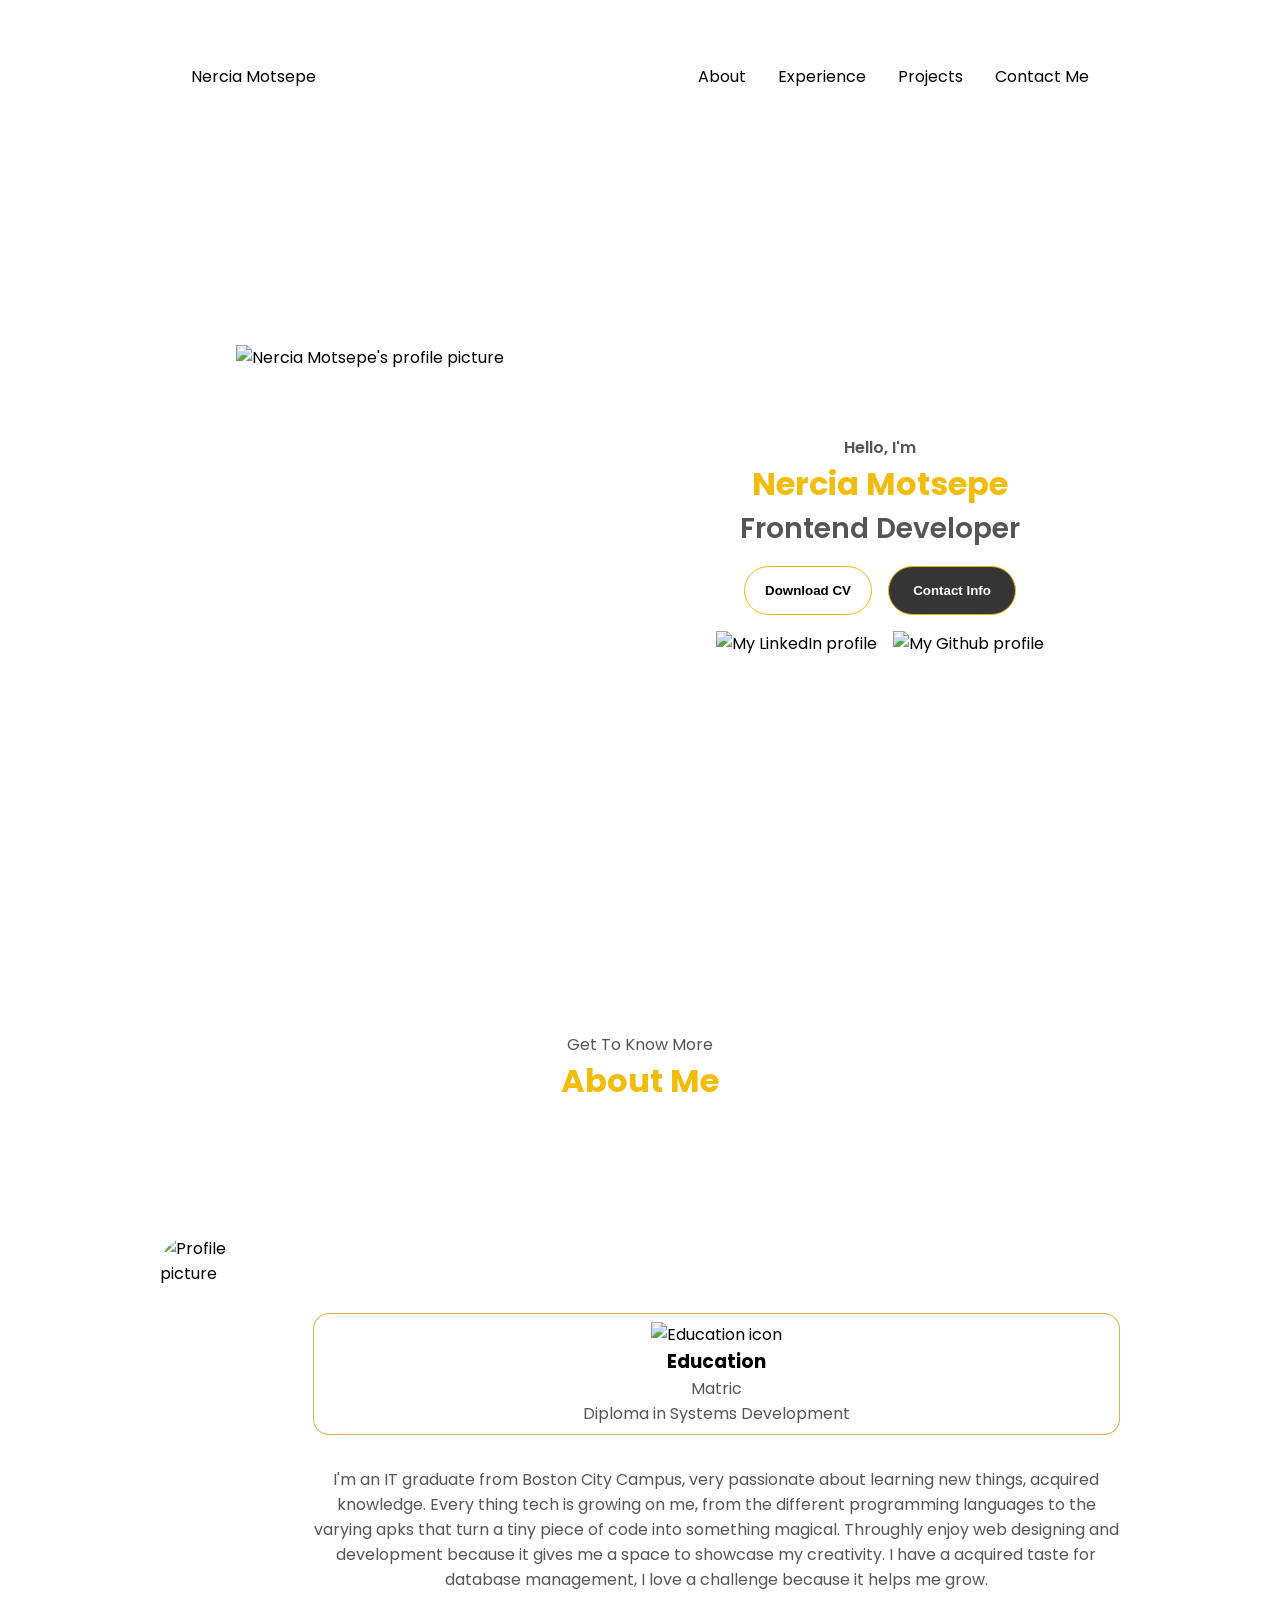
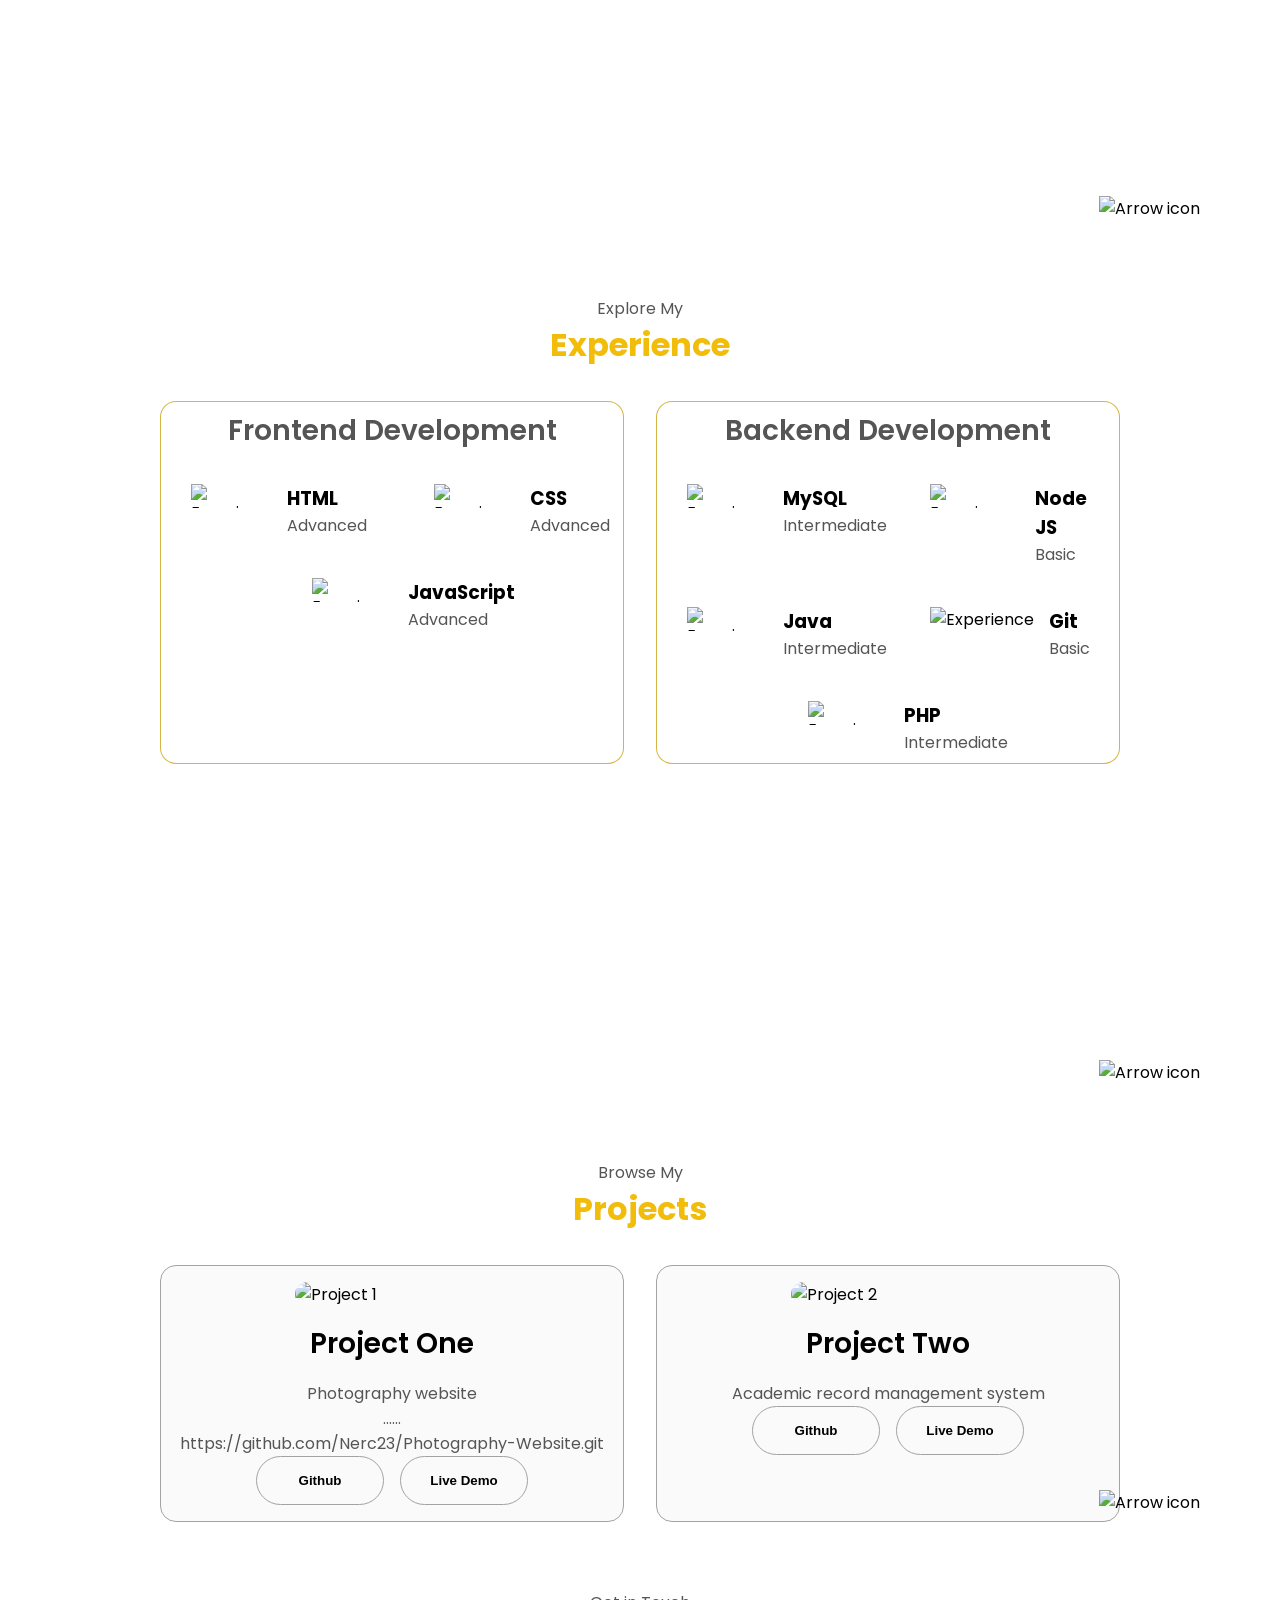
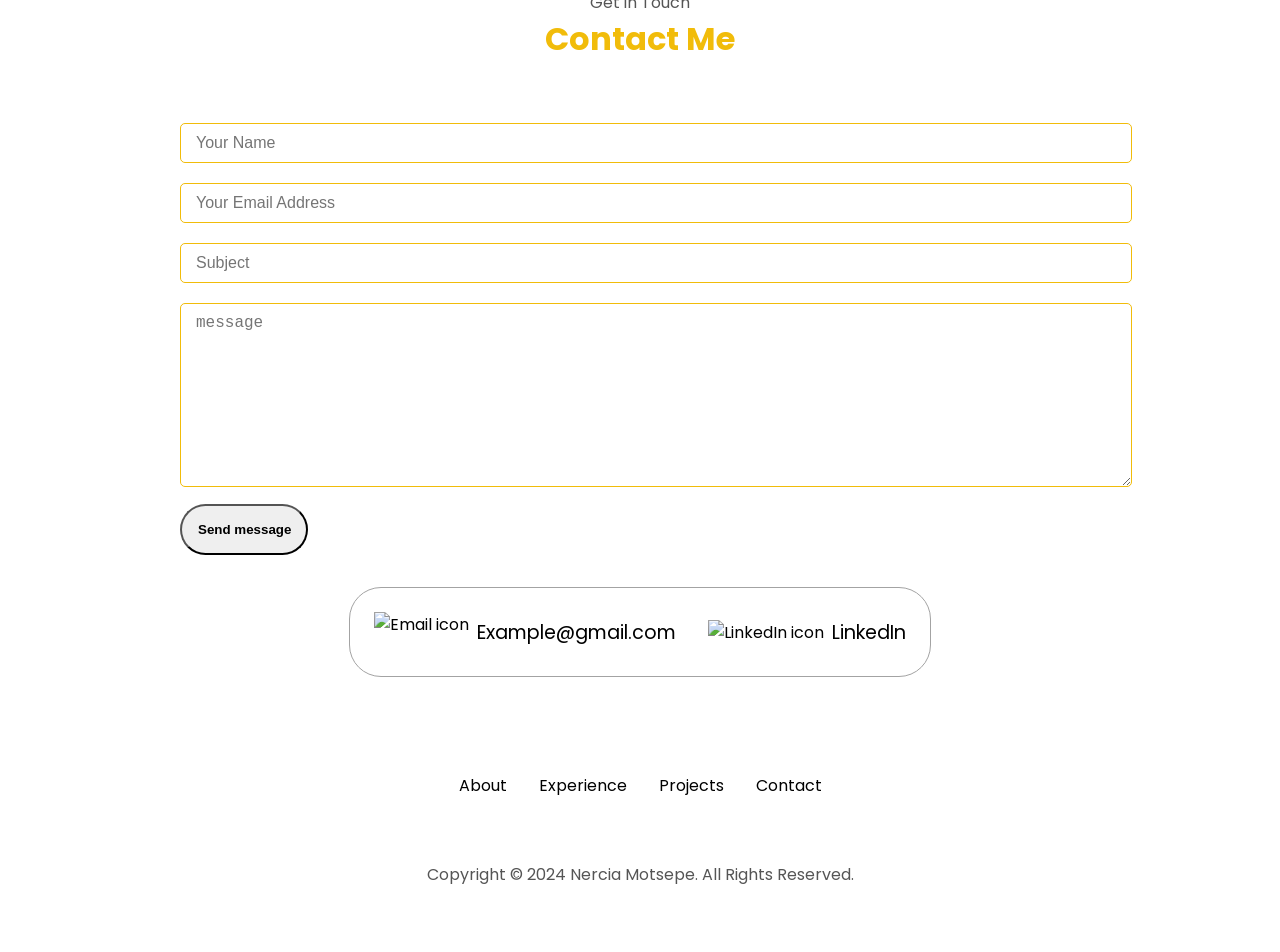
==== index 1.html @ d552fa84 "Add files via upload" ====
<!DOCTYPE html>
<html lang="en">
  <head>
    <meta charset="UTF-8" />
    <meta http-equiv="X-UA-Compatible" content="IE=edge" />
    <meta name="viewport" content="width=device-width, initial-scale=1.0" />
    <title>My Portfolio</title>
    <link rel="stylesheet" href="style.css" />
    <link rel="stylesheet" href="mediaqueries.css" />
  </head>
  <body>
    <nav id="desktop-nav">
      <div class="logo">Nercia Motsepe</div>
      <div>
        <ul class="nav-links">
          <li><a href="#about">About</a></li>
          <li><a href="#experience">Experience</a></li>
          <li><a href="#projects">Projects</a></li>
          <li><a href="#contact">Contact Me</a></li>
        </ul>
      </div>
    </nav>
    <nav id="hamburger-nav">
      <div class="logo">Nercia Motsepe</div>
      <div class="hamburger-menu">
        <div class="hamburger-icon" onclick="toggleMenu()">
          <span></span>
          <span></span>
          <span></span>
        </div>
        <div class="menu-links">
          <li><a href="#about" onclick="toggleMenu()">About</a></li>
          <li><a href="#experience" onclick="toggleMenu()">Experience</a></li>
          <li><a href="#projects" onclick="toggleMenu()">Projects</a></li>
          <li><a href="#contact" onclick="toggleMenu()">Contact</a></li>
        </div>
      </div>
    </nav>
    <section id="profile">
      <div class="section__pic-container">
        <img src="./assets/profile-pic-3.png" alt="Nercia Motsepe's profile picture" /> <!--change profile pic-->
      </div>
      <div class="section__text">
        <p class="section__text__p1">Hello, I'm</p>
        <h1 class="title">Nercia Motsepe</h1>
        <p class="section__text__p2">Frontend Developer</p><!--Developer and more-->
        <div class="btn-container">
          <button
            class="btn btn-color-2"
            onclick="window.open('./assets/CV-of-Nercia-Motsepe.pdf')" 
          ><!--Change ./assets/resume-example.pdf  and after assets add your own CV-->
            Download CV
          </button>
          <button class="btn btn-color-1" onclick="location.href='./#contact'">
            Contact Info
          </button>
        </div>
        <div id="socials-container">
          <img
            src="./assets/linkedin.png"
            alt="My LinkedIn profile"
            class="icon"
            onclick="location.href='https://linkedin.com/'"
          />
          <img
            src="./assets/github.png"
            alt="My Github profile"
            class="icon"
            onclick="location.href='https://github.com/'"
          />
        </div>
      </div>
    </section>
    <section id="about">
      <p class="section__text__p1">Get To Know More</p>
      <h1 class="title">About Me</h1>
      <div class="section-container">
        <div class="section__pic-container"> <!--Add a different about pic-->
          <img 
            src="./assets/about-pic.png" 
            alt="Profile picture"
            class="about-pic"
          />
        </div>
        <div class="about-details-container">
          <div class="about-containers">
            
            <div class="details-container">
              <img
                src="./assets/education.png"
                alt="Education icon"
                class="icon"
              />
              <h3>Education</h3>
              <p>Matric<br />Diploma in Systems Development</p> <!--Change accordingly-->
            </div>
          </div>
          <div class="text-container">
            <p>
              I'm an IT graduate from Boston City Campus, very passionate about learning new things, acquired knowledge. Every thing tech is growing on me, from the different programming languages to the varying apks that turn a tiny piece of code into something magical. Throughly enjoy web designing and development because it gives me a space to showcase my creativity. I have a acquired taste for database management, I love a challenge because it helps me grow.

            </p>
          </div>
        </div>
      </div>
      <img
        src="./assets/arrow.png"
        alt="Arrow icon"
        class="icon arrow"
        onclick="location.href='./#experience'"
      />
    </section>
    <section id="experience">
      <p class="section__text__p1">Explore My</p>
      <h1 class="title">Experience</h1>
      <div class="experience-details-container">
        <div class="about-containers">
          <div class="details-container">
            <h2 class="experience-sub-title">Frontend Development</h2>
            <div class="article-container">
              <article> <!--Edit accordingly and change the assets checkmarks into something more presentable-->
                <img
                  src="./assets/checkmark.png"
                  alt="Experience icon"
                  class="icon"
                />
                <div>
                  <h3>HTML</h3>
                  <p>Advanced</p>
                </div>
              </article>
              <article>
                <img
                  src="./assets/checkmark.png"
                  alt="Experience icon"
                  class="icon"
                />
                <div>
                  <h3>CSS</h3>
                  <p>Advanced</p>
                </div>
              </article>
              
              <article>
                <img
                  src="./assets/checkmark.png"
                  alt="Experience icon"
                  class="icon"
                />
                <div>
                  <h3>JavaScript</h3>
                  <p>Advanced</p>
                </div>
              </article>
              
              
            </div>
          </div>
          <div class="details-container">
            <h2 class="experience-sub-title">Backend Development</h2>
            <div class="article-container">
              <article>
                <img
                  src="./assets/checkmark.png"
                  alt="Experience icon"
                  class="icon"
                />
                <div>
                  <h3>MySQL</h3>
                  <p>Intermediate</p>
                </div>
              </article>
              <article>
                <img
                  src="./assets/checkmark.png"
                  alt="Experience icon"
                  class="icon"
                />
                <div>
                  <h3>Node JS</h3>
                  <p>Basic</p>
                </div>
              </article>
              <article>
                <img
                  src="./assets/checkmark.png"
                  alt="Experience icon"
                  class="icon"
                />
                <div>
                  <h3>Java</h3>
                  <p>Intermediate</p>
                </div>
              </article>
              <article>
                <img
                  src="./assets/checkmark.png"
                  alt="Experience icon"
                  class="icon"
                />
                <div>
                  <h3>Git</h3>
                  <p>Basic</p>
                </div>
              </article>
              <article>
                <img
                  src="./assets/checkmark.png"
                  alt="Experience icon"
                  class="icon"
                />
                <div>
                  <h3>PHP</h3>
                  <p>Intermediate</p>
                </div>
              </article>
            </div>
          </div>
          
        </div>
      </div>
      <img
        src="./assets/arrow.png"
        alt="Arrow icon"
        class="icon arrow"
        onclick="location.href='./#projects'"
      />
    </section>
    <section id="projects">
      <p class="section__text__p1">Browse My </p>
      <h1 class="title">Projects</h1>
      <div class="experience-details-container">
        <div class="about-containers">
          <div class="details-container color-container">
            <div class="article-container"> <!--Add different project images, for the actual projects also unique images for projects yet to come-->
              <img
                src="./assets/pw1.png" 
                alt="Project 1"
                class="project-img"
              />
            </div><!--Find a way to make the Live Demo button to actually show a visual of project, learn if you have to-->
            <h2 class="experience-sub-title project-title">Project One</h2>
            <p class="section__text__p1">Photography website </p>
            <p class="section__text__p1">...... </p>
            <p class="section__text__p1">https://github.com/Nerc23/Photography-Website.git </p>
            <div class="btn-container">
              <button
                class="btn btn-color-2 project-btn"
                onclick="location.href='https://github.com/'"
              >
                Github
              </button>
              <button
                class="btn btn-color-2 project-btn"
                onclick="location.href='https://github.com/'"
              >
                Live Demo
              </button>
            </div>
          </div>
          <div class="details-container color-container">
            <div class="article-container">
              <img
                src="./assets/arms.png"
                alt="Project 2"
                class="project-img"
              />
            </div>
            <h2 class="experience-sub-title project-title">Project Two</h2>
            <p class="section__text__p1">Academic record management system </p>
            <div class="btn-container">
              <button
                class="btn btn-color-2 project-btn"
                onclick="location.href='https://github.com/'"
              >
                Github
              </button>
              <button
                class="btn btn-color-2 project-btn"
                onclick="location.href='https://github.com/'"
              >
                Live Demo
              </button>
            </div>
          </div>
          
        </div>
      </div>
      <img
        src="./assets/arrow.png"
        alt="Arrow icon"
        class="icon arrow"
        onclick="location.href='./#contact'"
      />
    </section>
    <section id="contact">
      <p class="section__text__p1">Get in Touch</p>
      <h1 class="title">Contact Me</h1> 
         
      <div class="contact-bottom">
        <form class="form"><!--Edit according to rubric--><!--Remember to create invitation form as well-->
            <input type="text" placeholder="Your Name">
            <input type="email" placeholder="Your Email Address">
            <input type="text" placeholder="Subject">
            <textarea rows="9" placeholder="message"></textarea>
            <input type="submit" class="btn" value="Send message">
        </form>
    </div>

      <div class="contact-info-upper-container">
        <div class="contact-info-container">
          <!--Also add 'img & a href' info for cellphone-->
          <img
            src="./assets/email.png"
            alt="Email icon"
            class="icon contact-icon email-icon"
          />
          <p><a href="mailto:examplemail@gmail.com">Example@gmail.com</a></p> <!--Edit accordingly-->
        </div>
        <div class="contact-info-container">
          <img
            src="./assets/linkedin.png"
            alt="LinkedIn icon"
            class="icon contact-icon"
          />
          <p><a href="https://www.linkedin.com">LinkedIn</a></p><!--Edit accordingly-->
        </div>
      </div>

    </section>
    <footer>
      <nav>
        <div class="nav-links-container">
          <ul class="nav-links"> <!--Make the links font size smaller-->
            <li><a href="#about">About</a></li>
            <li><a href="#experience">Experience</a></li>
            <li><a href="#projects">Projects</a></li>
            <li><a href="#contact">Contact</a></li>
          </ul>
        </div>
      </nav>
      <p>Copyright &#169; 2024 Nercia Motsepe. All Rights Reserved.</p>
    </footer>
    <script src="script.js"></script>
  </body>
</html>
---- style.css ----
/* GENERAL */

@import url("https://fonts.googleapis.com/css2?family=Poppins:wght@300;400;500;600&display=swap");
/*Play around with fonts to see which you like better*/

:root{
  --white: #ddd;
  --dark: #111;
  --darkGrey: #474b4f;
  --lightGrey: #6b6e70;
  --lightestGrey: #b9bdc0;
  --lightGreen: #f1bc0a;
  --darkGreen: #f8f407;
  --transition: all 0.5s ease;
  
}
* {
  margin: 0;
  padding: 0;
}

body {
  font-family: "Poppins", sans-serif;
}

html {
  scroll-behavior: smooth;
}

p {
  color: rgb(85, 85, 85);
}

/* TRANSITION */

a,
.btn {
  transition: all 300ms ease;
}

/* DESKTOP NAV */

nav,
.nav-links {
  display: flex;
}

nav {
  justify-content: space-around;
  align-items: center;
  height: 17vh;
}

.nav-links {
  /*Create a hover effect for links, and must also change colour*/
  gap: 2rem;
  list-style: none;
  font-size: 1rem;
  
}

a {
  color: black;
  text-decoration: none;
  text-decoration-color: white;
}

a:hover {
  color: grey;
  text-decoration: underline;
  text-underline-offset: 1rem;
  text-decoration-color: rgb(181, 181, 181);
}

.logo {
  font-size: 1rem;
}

.logo:hover {
  cursor: default;
  color: #f1bc0a;
}

/* HAMBURGER MENU */

#hamburger-nav {
  display: none;
}

.hamburger-menu {
  position: relative;
  display: inline-block;
}

.hamburger-icon {
  display: flex;
  flex-direction: column;
  justify-content: space-between;
  height: 24px;
  width: 30px;
  cursor: pointer;
}

.hamburger-icon span {
  width: 100%;
  height: 2px;
  background-color: black;
  transition: all 0.3 ease-in-out;
}

.menu-links {
  position: absolute;
  top: 100%;
  right: 0;
  background-color: white;
  width: fit-content;
  max-height: 0;
  overflow: hidden;
  transition: all 0.3 ease-in-out;
}

.menu-links a {
  display: block;
  padding: 10px;
  text-align: center;
  font-size: 1.2rem;
  color:#474b4f;
  text-decoration: none;
  transition: all 0.3 ease-in-out;
}

.menu-links li {
  list-style: none;
}

.menu-links.open {
  max-height: 300px;
}

.hamburger-icon.open span:first-child {
  transform: rotate(45deg) translate(10px, 5px);
}

.hamburger-icon.open span:nth-child(2) {
  opacity: 0;
}

.hamburger-icon.open span:last-child {
  transform: rotate(-45deg) translate(10px, -5px);
}

.hamburger-icon span:first-child {
  transform: none;
}

.hamburger-icon span:first-child {
  opacity: 1;
}

.hamburger-icon span:first-child {
  transform: none;
}

/* SECTIONS */

section {
  padding-top: 4vh;
  height: 96vh;
  margin: 0 10rem;
  box-sizing: border-box;
  min-height: fit-content;
}

.section-container {
  display: flex;
}

/* PROFILE SECTION */

#profile {
  display: flex;
  justify-content: center;
  gap: 5rem;
  height: 80vh;
}

.section__pic-container {
  display: flex;
  height: 400px;
  width: 400px;
  margin: auto 0;
}

.section__text {
  align-self: center;
  text-align: center;
}

.section__text p {
  font-weight: 600;
}

.section__text__p1 {
  text-align: center;
}

.section__text__p2 {
  font-size: 1.75rem;
  margin-bottom: 1rem;
}

.title {
  font-size: 2rem;
  text-align: center;
  color:#f1bc0a;
}

#socials-container {
  display: flex;
  justify-content: center;
  margin-top: 1rem;
  gap: 1rem;
}

/* ICONS */

.icon {
  cursor: pointer;
  height: 1.5rem;
}

/* BUTTONS */

.btn-container {
  display: flex;
  justify-content: center;
  gap: 1rem;
}

.btn { /* Make the hover colour and effect of it the same as your Photography project*/
  font-weight: 600;
  transition: all 300ms ease;
  padding: 1rem;
  width: 8rem;
  border-radius: 2rem;
}

.btn-color-1,
.btn-color-2 {
  border: rgb(243, 180, 6) 0.1rem solid; /* add more colours       */
}

.btn-color-1:hover,
.btn-color-2:hover {
  cursor: pointer;
}

.btn-color-1,
.btn-color-2:hover {
  background: rgb(53, 53, 53);
  color: white; /* add a different hover colour*/
}

.btn-color-1:hover {
  background: rgb(0, 0, 0);
}

.btn-color-2 {
  background: none;
}

.btn-color-2:hover {
  border: rgb(255, 255, 255) 0.1rem solid;
}

.btn-container {
  gap: 1rem;
}

/* ABOUT SECTION */
 
/*Personally not a fan of the rounded edges, make it look better*/
#about {
  position: relative;
}

.about-containers {
  gap: 2rem;
  margin-bottom: 2rem;
  margin-top: 2rem;
}

.about-details-container {
  justify-content: center;
  flex-direction: column;
}

.about-containers,
.about-details-container {
  display: flex;
}

.about-pic {
  border-radius: 2rem;
}

.arrow {
  position: absolute;
  right: -5rem;
  bottom: 2.5rem;
}

.details-container { /*Change radius or shape of borer*/
  padding: 0.5rem;
  flex: 1;
  background: white;
  border-radius: 1rem;/*Overall colours must change*/
  border: rgb(53, 53, 53) 0.1rem solid;
  border-color: rgba(212, 177, 60, 0.938);
  text-align: center;
  
}

.text-container p{
  text-align: center;
}

.section-container {
  gap: 4rem;
  height: 80%;
}

.section__pic-container {
  height: 400px;
  width: 400px;
  margin: auto 0;
}

/* EXPERIENCE SECTION */

#experience {
  position: relative;
}

.experience-sub-title {
  color: rgb(85, 85, 85);
  font-weight: 600; /*Maybe change the font weight and size*/
  font-size: 1.75rem;
  margin-bottom: 2rem;
}

.experience-details-container {
  display: flex;
  justify-content: center;
  flex-direction: column;
}

.article-container {
  display: flex;
  text-align: initial;
  flex-wrap: wrap;
  flex-direction: row;
  gap: 2.5rem;
  justify-content: space-around;
}

article {
  display: flex;
  width: 10rem;
  justify-content: space-around;
  gap: 0.5rem;
}

article .icon {
  cursor: default;
}

/* PROJECTS SECTION */

/*Edit accordingly*/
#projects {
  position: relative;
}

.color-container {
  border-color: rgb(163, 163, 163);
  background: rgb(250, 250, 250);
  padding: 1rem;
}

.project-img {
  border-radius: 1.5rem;
  width: 45%;
  height: 45%;
}

.project-title {
  margin: 1rem;
  color: black;
}

.project-btn {
  color: black;
  border-color: rgb(163, 163, 163);
}


/* CONTACT */

#contact {
  display: flex;
  justify-content: center;
  flex-direction: column;
  height: 70vh;
}

.contact-info-upper-container {
  display: flex;
  justify-content: center;
  border-radius: 2rem;
  border: rgb(53, 53, 53) 0.1rem solid;
  border-color: rgb(163, 163, 163);
  background: (250, 250, 250);
  margin: 2rem auto;
  padding: 0.5rem;
}

.contact-info-container {
  display: flex;
  align-items: center;
  justify-content: center;
  gap: 0.5rem;
  margin: 1rem;
}

.contact-info-container p {
  font-size: larger;
}

.contact-icon {
  cursor: default;
}

.email-icon {
  height: 2.5rem;
}

.contact-bottom{
  margin-top: 50px!important;
}
.form input[type = "text"], .form input[type = "email"], .form textarea{
  width: 100%;
  font-size: 16px;
  padding: 10px 15px;
  margin: 10px 0;
  border: 1px solid var(--lightGreen);
  outline: none;
  border-radius: 5px;
}
.contact-bottom .form{
  padding: 0 20px;
}
/*Add cellphone icon*/

/* FOOTER SECTION */

footer {
  height: 26vh;
  margin: 0 1rem;
}

footer p {
  text-align: center;
}

/*
"nav-links-container" also add this here we deteermine font size 
have a 'nav-links-container ul'
.nav-links {
  /*Create a hover effect for links, and must also change colour*/
  /*gap: 2rem;
  list-style: none;
  font-size: 1.5rem;}*/

  /*Rather copy the one from Photograohy project to limit confusion*/
---- mediaqueries.css ----
@media screen and (max-width: 1400px) {
  #profile {
    height: 83vh;
    margin-bottom: 6rem;
  }
  .about-containers {
    flex-wrap: wrap;
  }
  #contact,
  #projects {
    height: fit-content;
  }
}

@media screen and (max-width: 1200px) {
  #desktop-nav {
    display: none;
  }
  #hamburger-nav {
    display: flex;
  }
  #experience,
  .experience-details-container {
    margin-top: 2rem;
  }
  #profile,
  .section-container {
    display: block;
  }
  .arrow {
    display: none;
  }
  section,
  .section-container {
    height: fit-content;
  }
  section {
    margin: 0 5%;
  }
  .section__pic-container {
    width: 275px;
    height: 275px;
    margin: 0 auto 2rem;
  }
  .about-containers {
    margin-top: 0;
  }
}

@media screen and (max-width: 600px) {
  #contact,
  footer {
    height: 40vh;
  }
  #profile {
    height: 83vh;
    margin-bottom: 0;
  }
  article {
    font-size: 1rem;
  }
  footer nav {
    height: fit-content;
    margin-bottom: 2rem;
  }
  .about-containers,
  .contact-info-upper-container,
  .btn-container {
    flex-wrap: wrap;
  }
  .contact-info-container {
    margin: 0;
  }
  .contact-info-container p,
  .nav-links li a {
    font-size: 1rem;
  }
  .experience-sub-title {
    font-size: 1.25rem;
  }
  .logo {
    font-size: 1.5rem;
  }
  .nav-links {
    flex-direction: column;
    gap: 0.5rem;
    text-align: center;
  }
  .section__pic-container {
    width: auto;
    height: 46vw;
    justify-content: center;
  }
  .section__text__p2 {
    font-size: 1.25rem;
  }
  .title {
    font-size: 2rem;
  }
  .text-container {
    text-align: justify;
  }
}
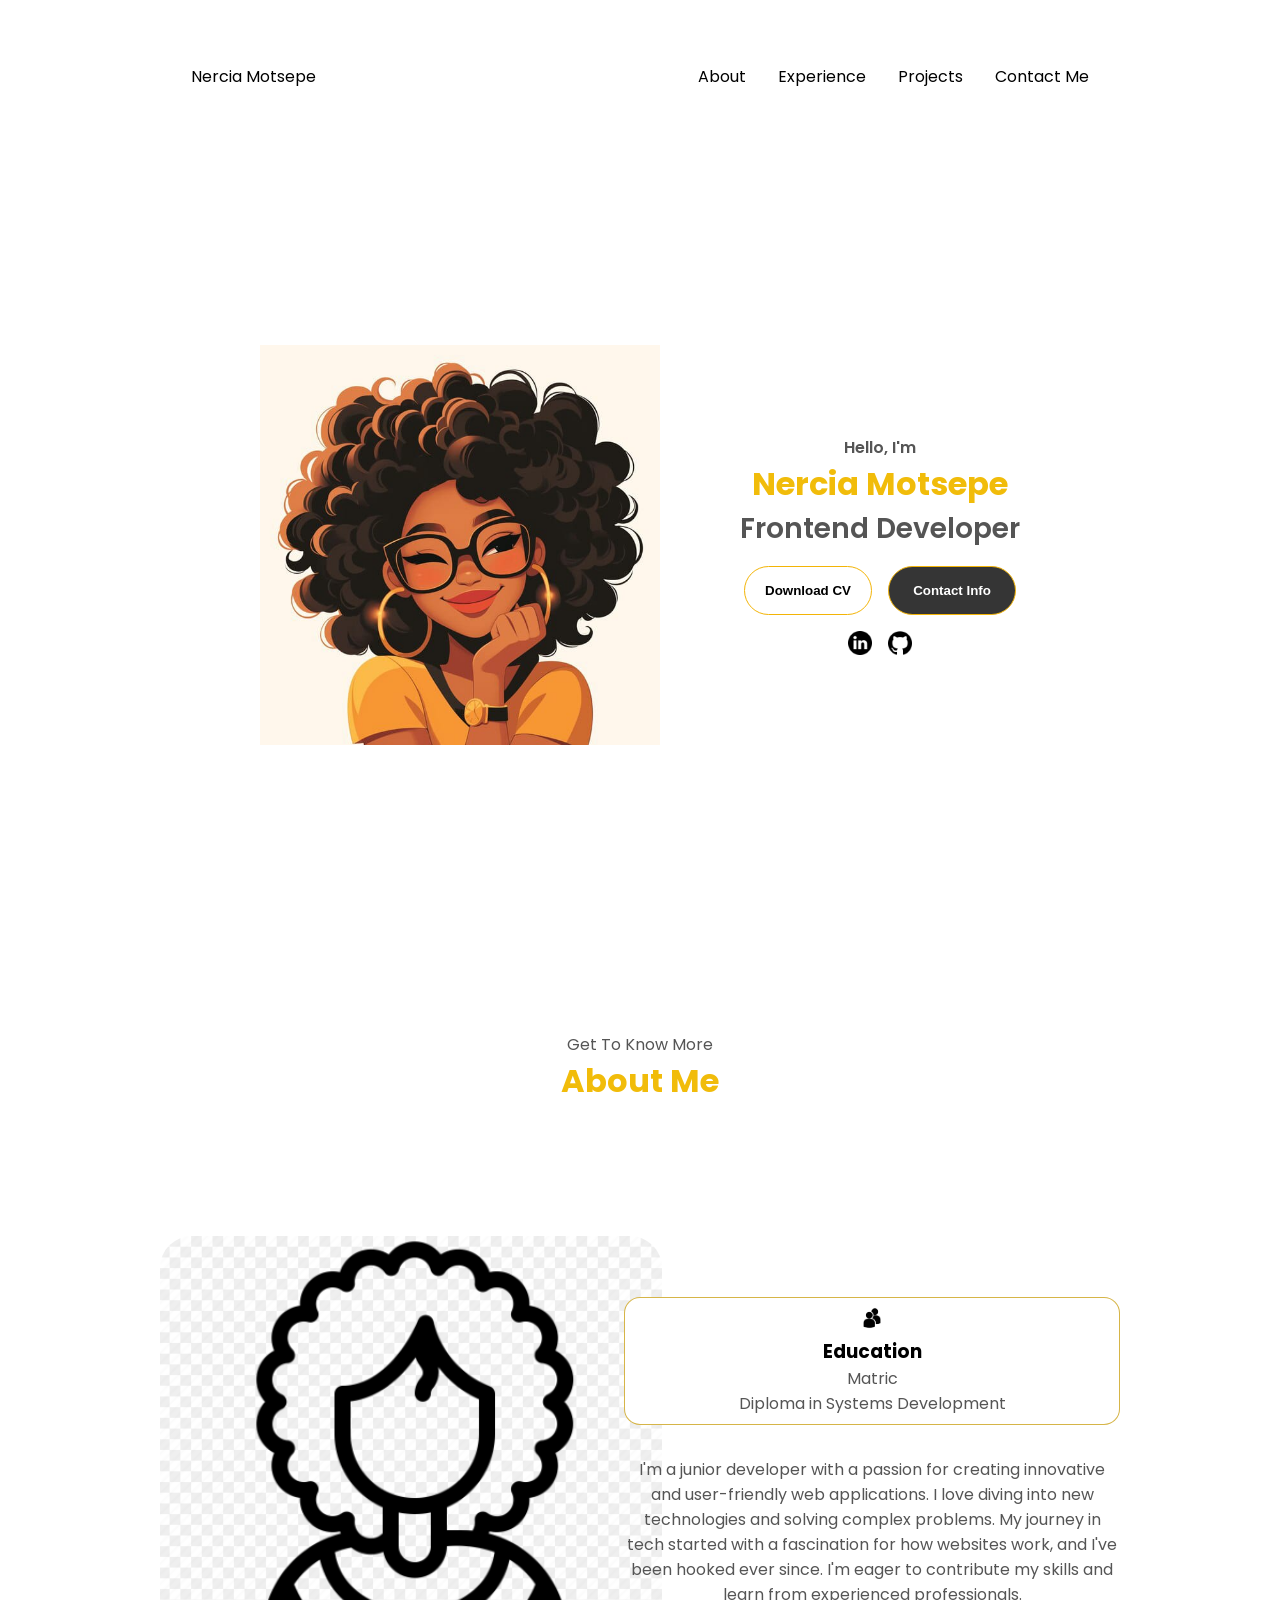
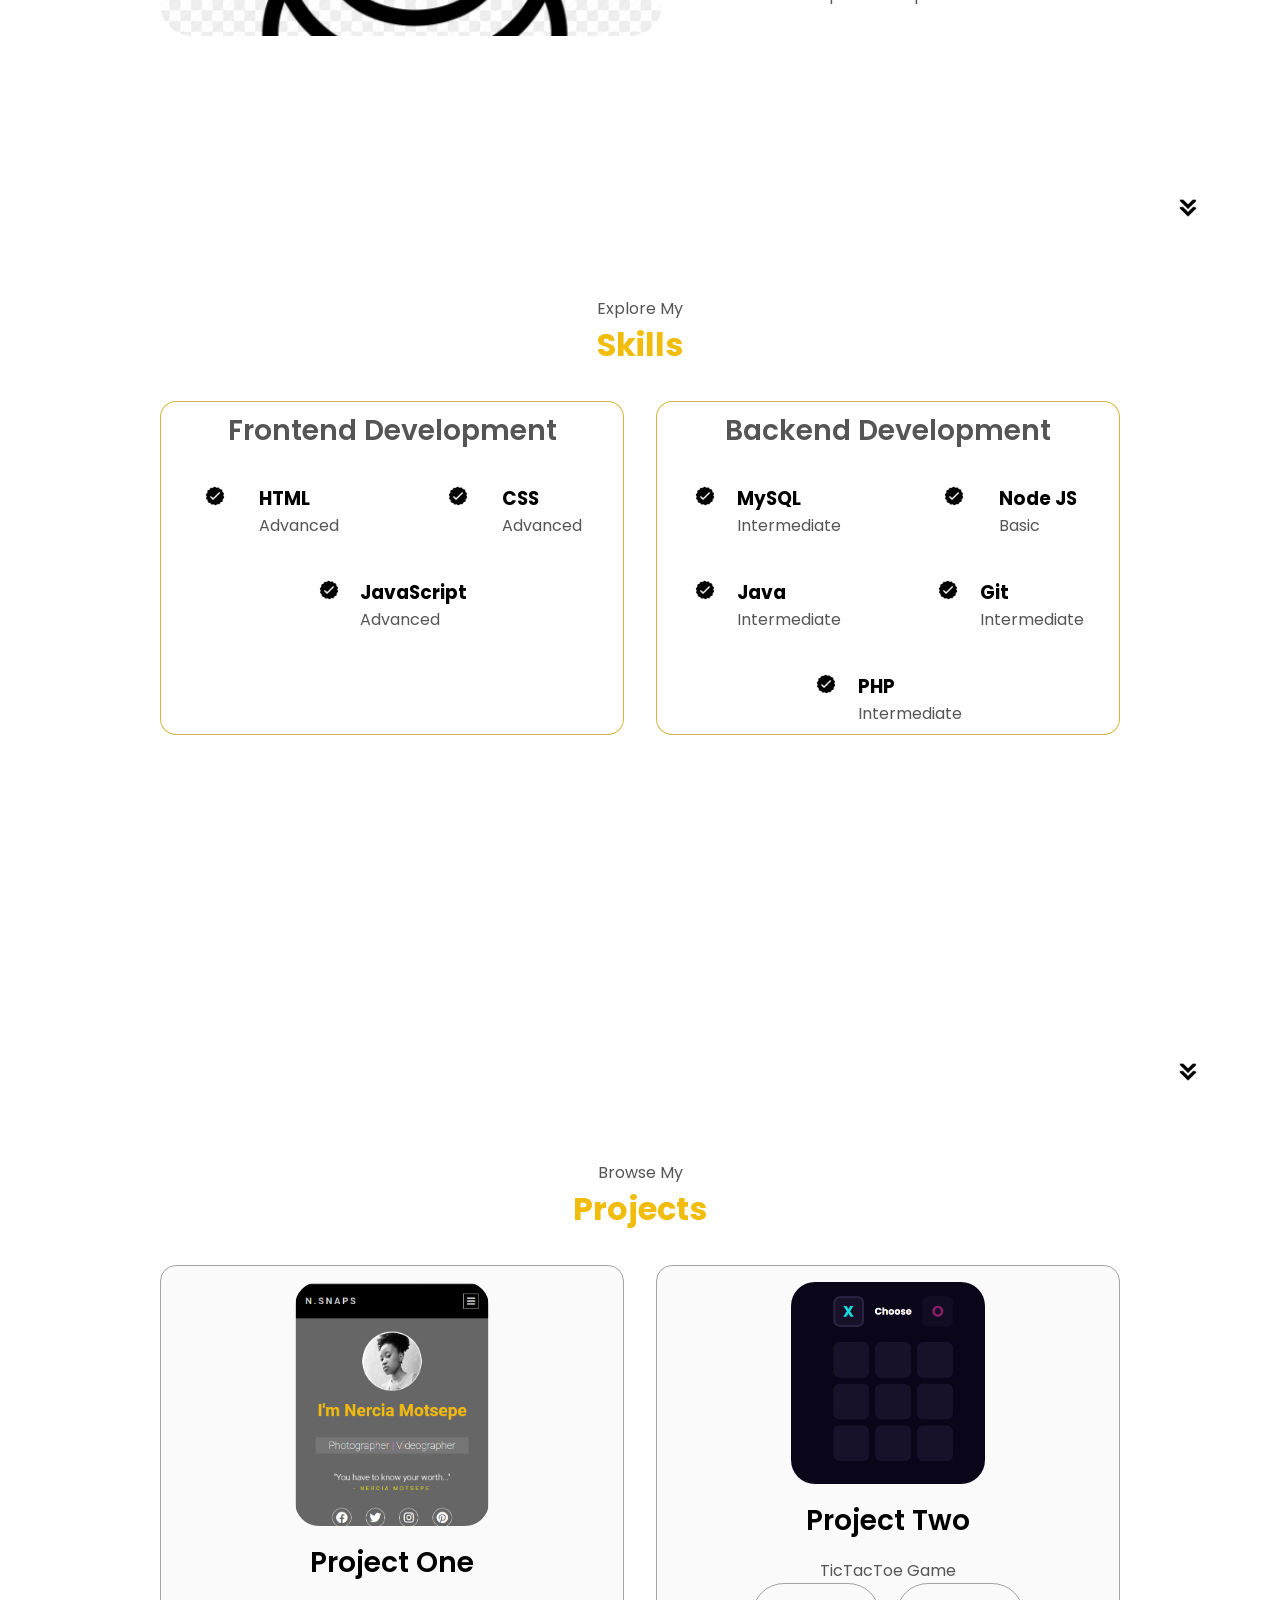
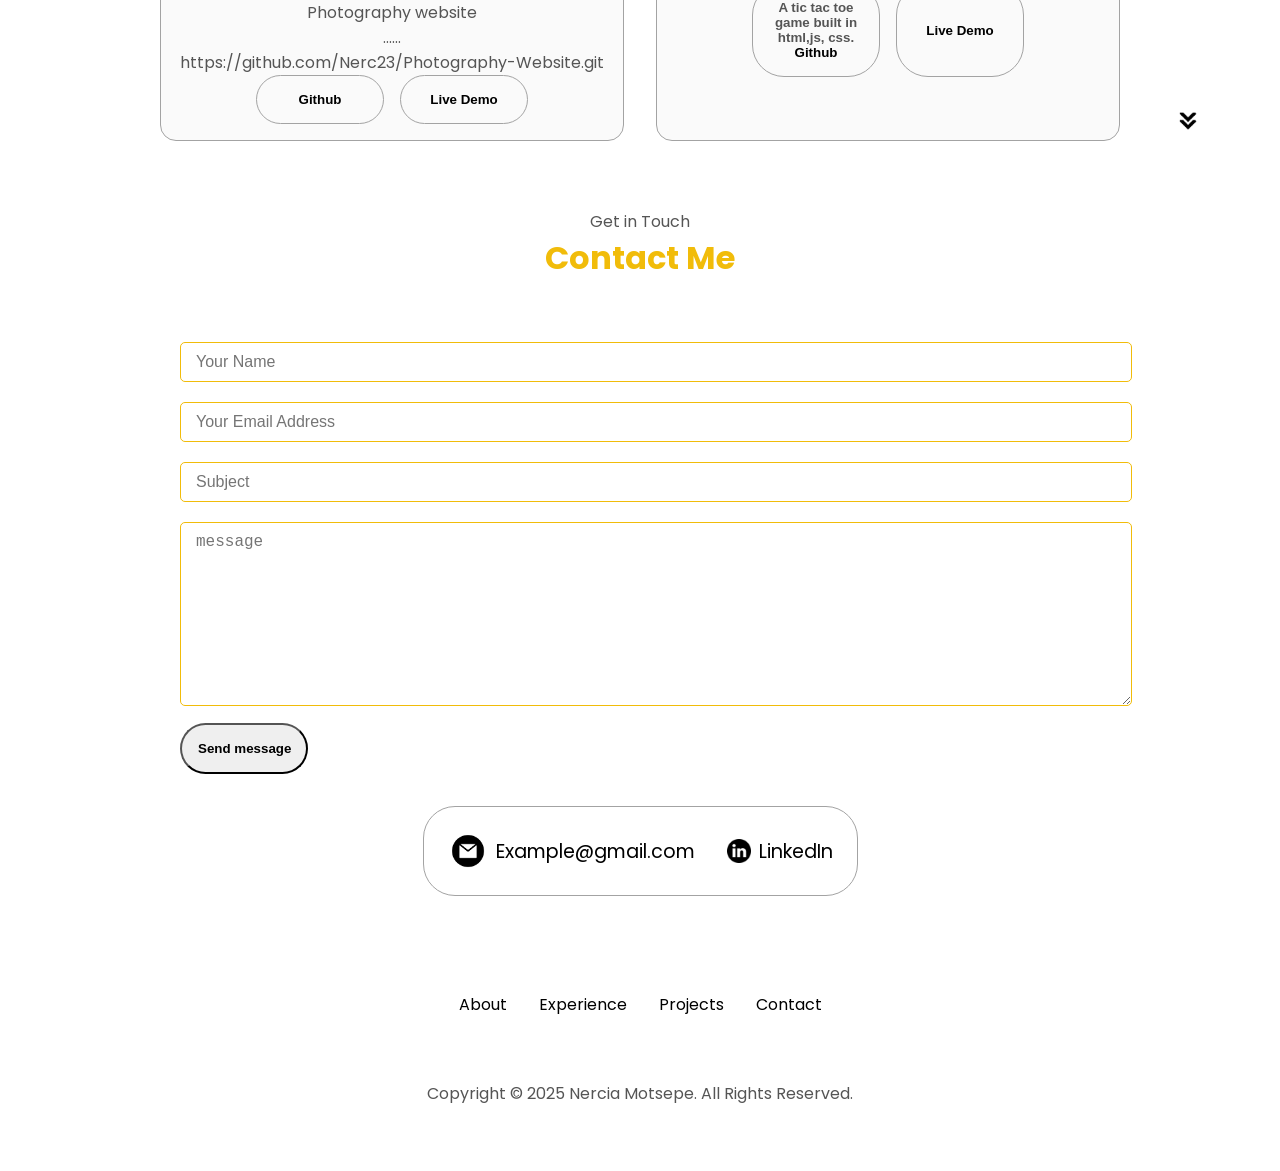
==== commit bba85178: "Add files via upload" ====
--- a/index 1.html
+++ b/index 1.html
@@ -30,7 +30,7 @@
         </div>
         <div class="menu-links">
           <li><a href="#about" onclick="toggleMenu()">About</a></li>
-          <li><a href="#experience" onclick="toggleMenu()">Experience</a></li>
+          <li><a href="#experience" onclick="toggleMenu()">Skills</a></li>
           <li><a href="#projects" onclick="toggleMenu()">Projects</a></li>
           <li><a href="#contact" onclick="toggleMenu()">Contact</a></li>
         </div>
@@ -38,7 +38,7 @@
     </nav>
     <section id="profile">
       <div class="section__pic-container">
-        <img src="./assets/profile-pic-3.png" alt="Nercia Motsepe's profile picture" /> <!--change profile pic-->
+        <img src="./assets/profile-pic-3.jpg" alt="Nercia Motsepe's profile picture" /> <!--change profile pic-->
       </div>
       <div class="section__text">
         <p class="section__text__p1">Hello, I'm</p>
@@ -66,7 +66,7 @@
             src="./assets/github.png"
             alt="My Github profile"
             class="icon"
-            onclick="location.href='https://github.com/'"
+            onclick="location.href='https://github.com/Nerc23'"
           />
         </div>
       </div>
@@ -97,8 +97,7 @@
           </div>
           <div class="text-container">
             <p>
-              I'm an IT graduate from Boston City Campus, very passionate about learning new things, acquired knowledge. Every thing tech is growing on me, from the different programming languages to the varying apks that turn a tiny piece of code into something magical. Throughly enjoy web designing and development because it gives me a space to showcase my creativity. I have a acquired taste for database management, I love a challenge because it helps me grow.
-
+              I'm a junior developer with a passion for creating innovative and user-friendly web applications. I love diving into new technologies and solving complex problems. My journey in tech started with a fascination for how websites work, and I've been hooked ever since. I'm eager to contribute my skills and learn from experienced professionals.
             </p>
           </div>
         </div>
@@ -112,7 +111,7 @@
     </section>
     <section id="experience">
       <p class="section__text__p1">Explore My</p>
-      <h1 class="title">Experience</h1>
+      <h1 class="title">Skills</h1>
       <div class="experience-details-container">
         <div class="about-containers">
           <div class="details-container">
@@ -200,7 +199,7 @@
                 />
                 <div>
                   <h3>Git</h3>
-                  <p>Basic</p>
+                  <p>Intermediate</p>
                 </div>
               </article>
               <article>
@@ -261,18 +260,19 @@
           <div class="details-container color-container">
             <div class="article-container">
               <img
-                src="./assets/arms.png"
+                src="./assets/tictactoe.png"
                 alt="Project 2"
                 class="project-img"
               />
             </div>
             <h2 class="experience-sub-title project-title">Project Two</h2>
-            <p class="section__text__p1">Academic record management system </p>
+            <p class="section__text__p1">TicTacToe Game</p>
             <div class="btn-container">
               <button
                 class="btn btn-color-2 project-btn"
                 onclick="location.href='https://github.com/'"
               >
+              <p>A tic tac toe game built in html,js, css.</p>
                 Github
               </button>
               <button
@@ -339,7 +339,7 @@
           </ul>
         </div>
       </nav>
-      <p>Copyright &#169; 2024 Nercia Motsepe. All Rights Reserved.</p>
+      <p>Copyright &#169; 2025 Nercia Motsepe. All Rights Reserved.</p>
     </footer>
     <script src="script.js"></script>
   </body>
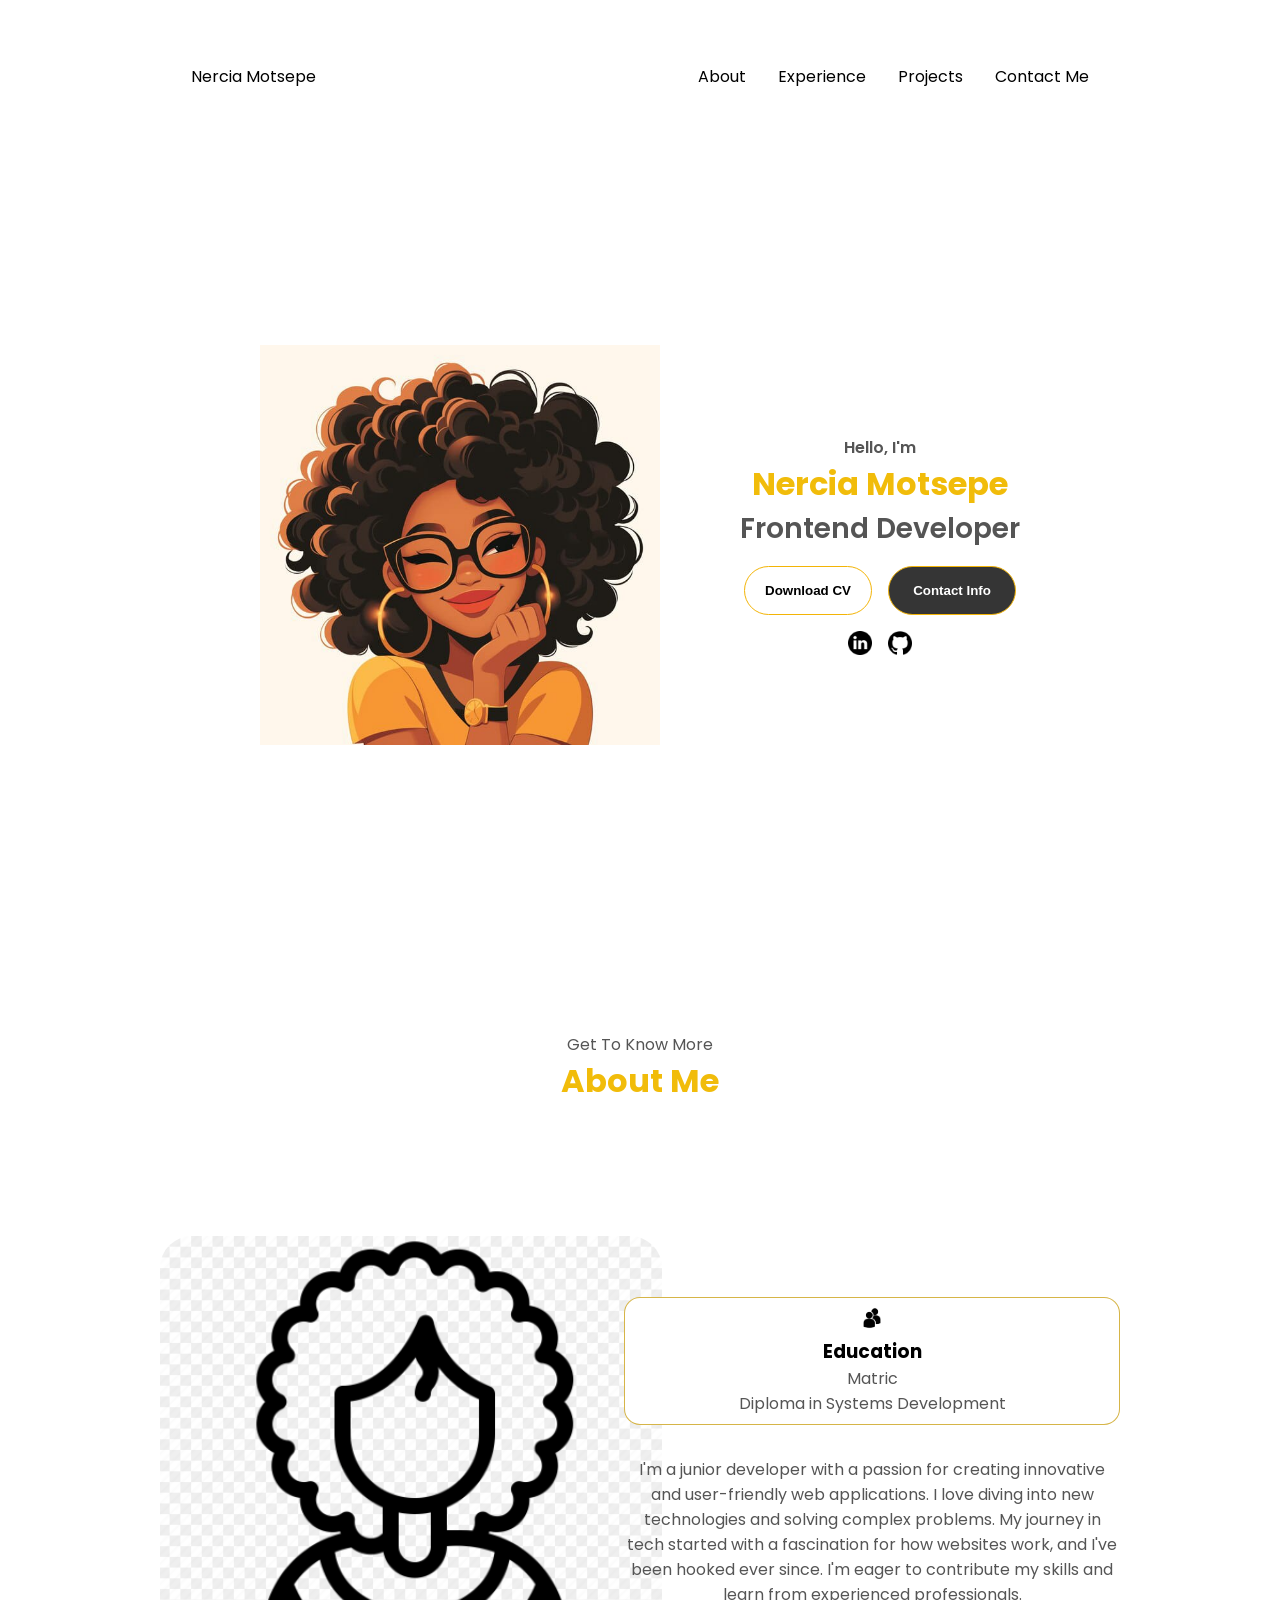
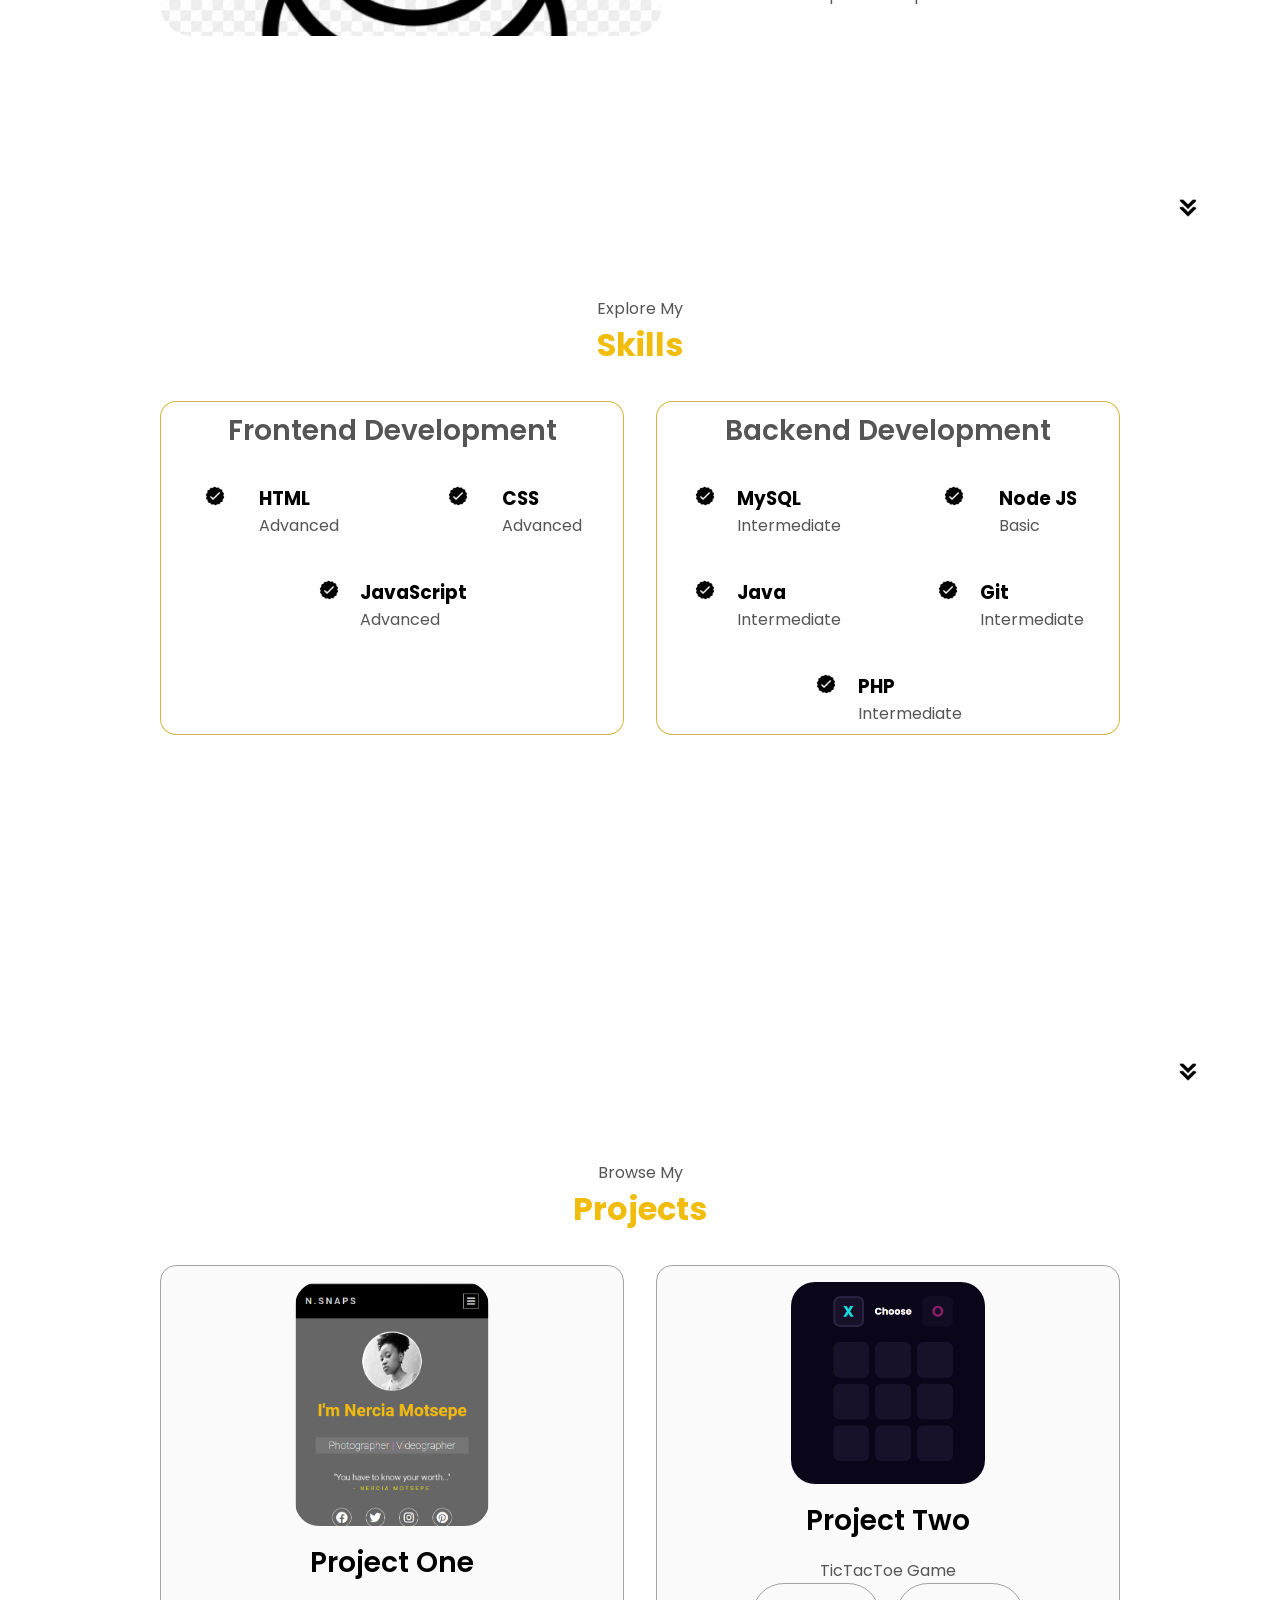
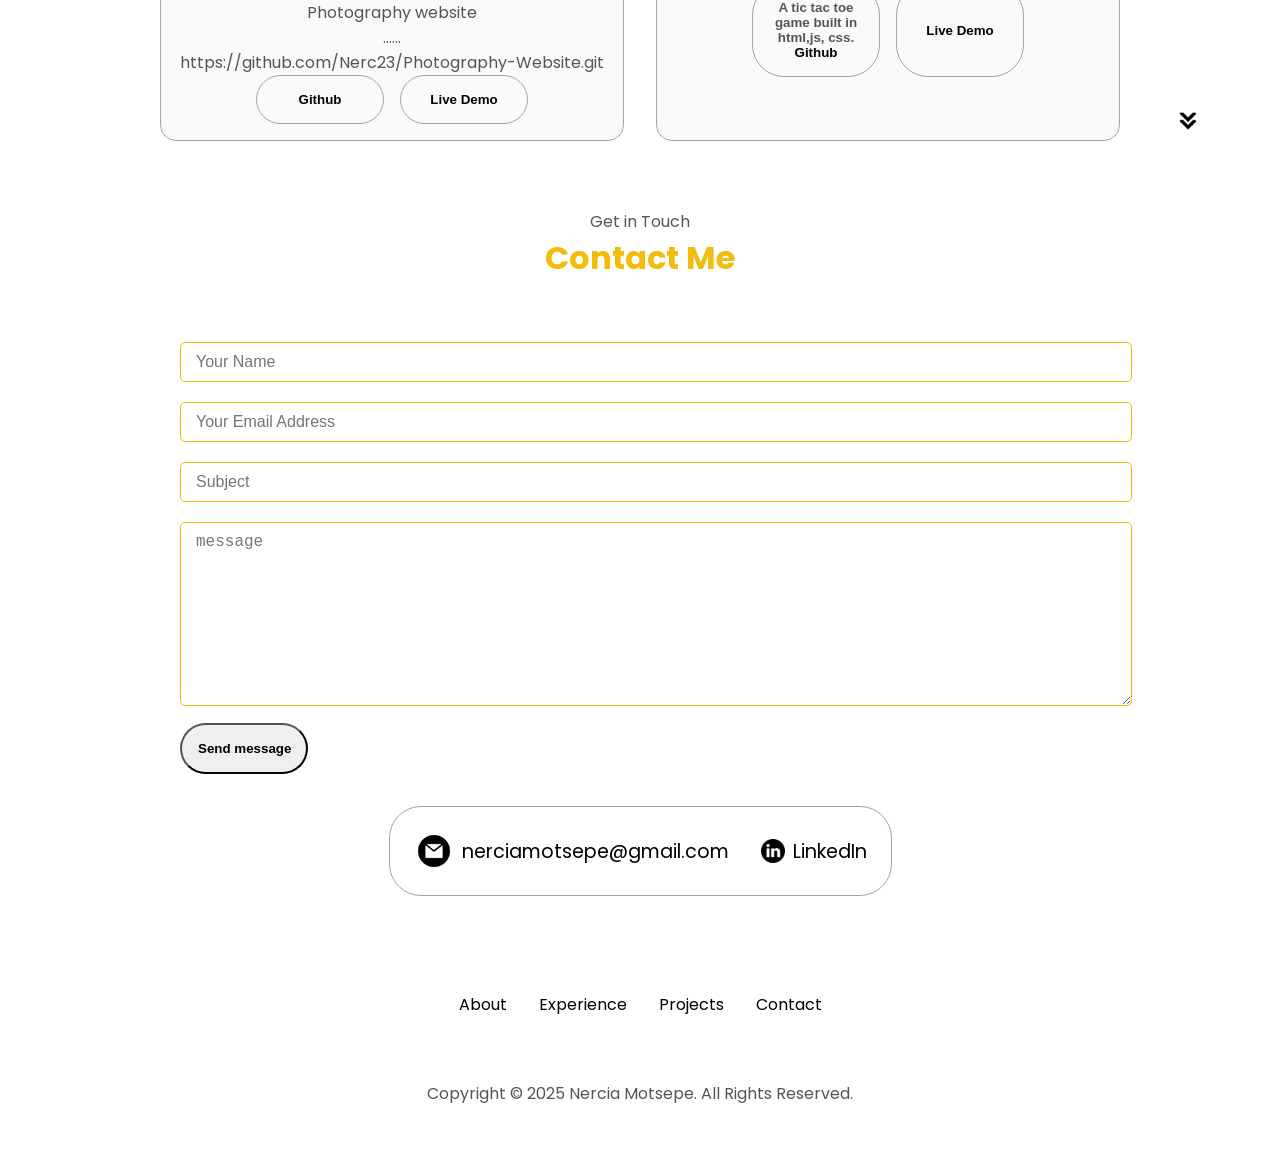
==== commit 1aad610d: "Update index 1.html" ====
--- a/index 1.html
+++ b/index 1.html
@@ -251,7 +251,7 @@
               </button>
               <button
                 class="btn btn-color-2 project-btn"
-                onclick="location.href='https://github.com/'"
+                onclick="location.href='https://github.com/Nerc23'"
               >
                 Live Demo
               </button>
@@ -270,7 +270,7 @@
             <div class="btn-container">
               <button
                 class="btn btn-color-2 project-btn"
-                onclick="location.href='https://github.com/'"
+                onclick="location.href='https://github.com/Nerc23/'"
               >
               <p>A tic tac toe game built in html,js, css.</p>
                 Github
@@ -315,7 +315,7 @@
             alt="Email icon"
             class="icon contact-icon email-icon"
           />
-          <p><a href="mailto:examplemail@gmail.com">Example@gmail.com</a></p> <!--Edit accordingly-->
+          <p><a href="mailto:nerciamotsepe@gmail.com">nerciamotsepe@gmail.com</a></p> <!--Edit accordingly-->
         </div>
         <div class="contact-info-container">
           <img
